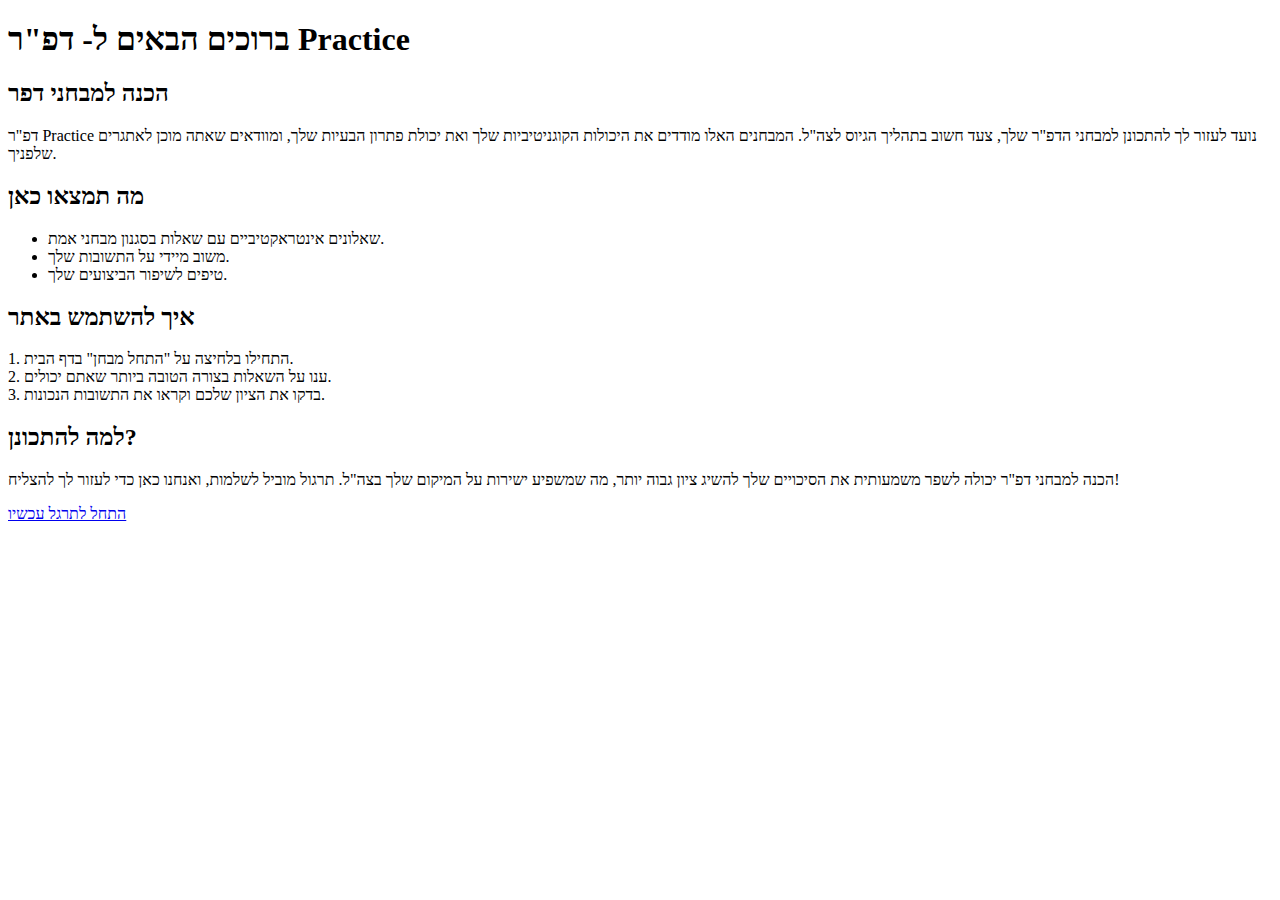
==== index.html @ ea62c407 "Create index.html" ====
<!DOCTYPE html>
<html lang="he">
<head>
    <meta charset="UTF-8">
    <meta name="viewport" content="width=device-width, initial-scale=1.0">
    <title>מבוא -הכנה למבחני דפ"ר</title>
    <link rel="stylesheet" href="style.css">
</head>
<body>
    <header>
        <h1>ברוכים הבאים ל- דפ"ר Practice</h1>
    </header>
    <main>
        <section>
            <h2>הכנה למבחני דפר </h2>
            <p>
                דפ"ר Practice נועד לעזור לך להתכונן למבחני הדפ"ר שלך, צעד חשוב בתהליך הגיוס לצה"ל. 
                המבחנים האלו מודדים את היכולות הקוגניטיביות שלך ואת יכולת פתרון הבעיות שלך, ומוודאים שאתה מוכן לאתגרים שלפניך.
            </p>
        </section>

        <section>
            <h2>מה תמצאו כאן</h2>
            <ul>
                <li>שאלונים אינטראקטיביים עם שאלות בסגנון מבחני אמת.</li>
                <li>משוב מיידי על התשובות שלך.</li>
                <li>טיפים לשיפור הביצועים שלך.</li>
            </ul>
        </section>

        <section>
            <h2>איך להשתמש באתר</h2>
            <p>
                1. התחילו בלחיצה על "התחל מבחן" בדף הבית.<br>
                2. ענו על השאלות בצורה הטובה ביותר שאתם יכולים.<br>
                3. בדקו את הציון שלכם וקראו את התשובות הנכונות.<br>
            </p>
        </section>

        <section>
            <h2>למה להתכונן?</h2>
            <p>
                הכנה למבחני דפ"ר יכולה לשפר משמעותית את הסיכויים שלך להשיג ציון גבוה יותר, מה שמשפיע ישירות על המיקום שלך בצה"ל. 
                תרגול מוביל לשלמות, ואנחנו כאן כדי לעזור לך להצליח!
            </p>
        </section>

        <div class="start-quiz">
            <a href="quiz.html" class="btn">התחל לתרגל עכשיו</a>
        </div>
    </main>
</body>
</html>
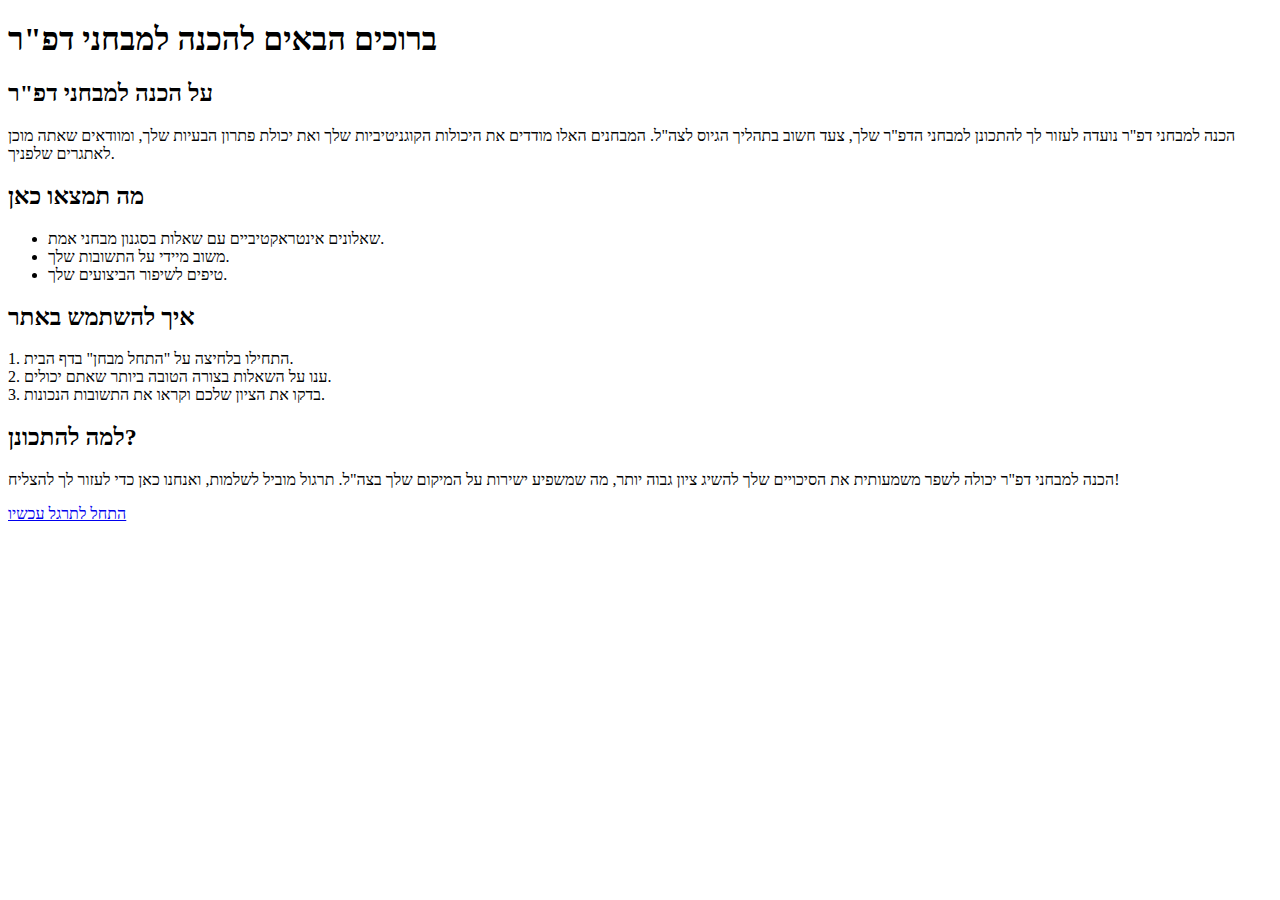
==== commit 4d5b50a3: "Update index.html" ====
--- a/index.html
+++ b/index.html
@@ -3,18 +3,18 @@
 <head>
     <meta charset="UTF-8">
     <meta name="viewport" content="width=device-width, initial-scale=1.0">
-    <title>מבוא -הכנה למבחני דפ"ר</title>
-    <link rel="stylesheet" href="style.css">
+    <title>הכנה למבחני דפ"ר</title>
+    <link rel="stylesheet" href="style.css"> <!-- חיבור לקובץ CSS -->
 </head>
 <body>
     <header>
-        <h1>ברוכים הבאים ל- דפ"ר Practice</h1>
+        <h1>ברוכים הבאים להכנה למבחני דפ"ר</h1>
     </header>
     <main>
         <section>
-            <h2>הכנה למבחני דפר </h2>
+            <h2>על הכנה למבחני דפ"ר</h2>
             <p>
-                דפ"ר Practice נועד לעזור לך להתכונן למבחני הדפ"ר שלך, צעד חשוב בתהליך הגיוס לצה"ל. 
+                הכנה למבחני דפ"ר נועדה לעזור לך להתכונן למבחני הדפ"ר שלך, צעד חשוב בתהליך הגיוס לצה"ל. 
                 המבחנים האלו מודדים את היכולות הקוגניטיביות שלך ואת יכולת פתרון הבעיות שלך, ומוודאים שאתה מוכן לאתגרים שלפניך.
             </p>
         </section>
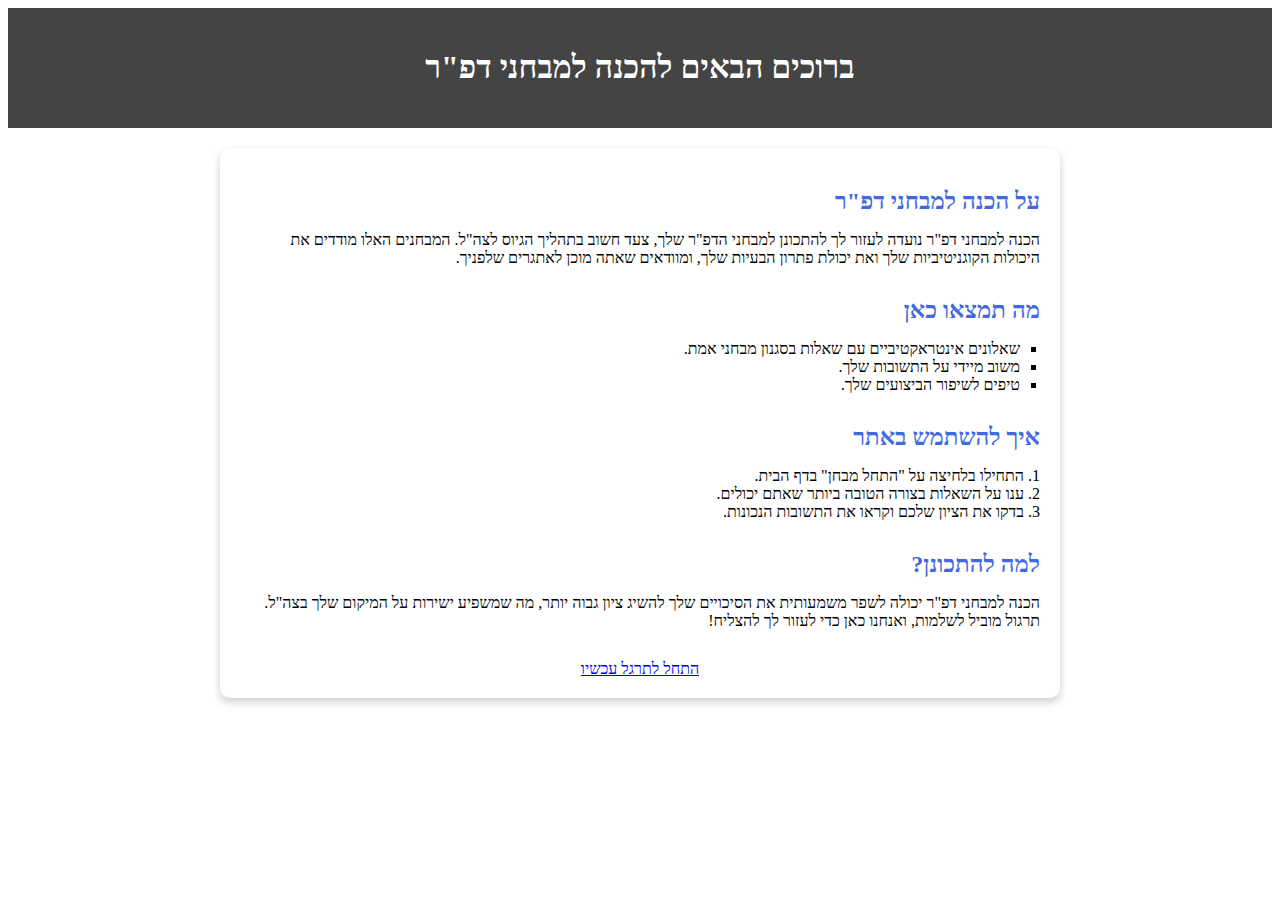
==== commit 2ba69d72: "Update index.html" ====
--- a/index.html
+++ b/index.html
@@ -46,7 +46,7 @@
         </section>
 
         <div class="start-quiz">
-            <a href="quiz.html" class="btn">התחל לתרגל עכשיו</a>
+            <a href="quiz1.html" class="btn">התחל לתרגל עכשיו</a>
         </div>
     </main>
 </body>
--- a/style.css
+++ b/style.css
@@ -0,0 +1,36 @@
+header {
+    text-align: center;
+    background: #444;
+    color: #fff;
+    padding: 20px 0;
+    margin-bottom: 20px;
+}
+
+main {
+    max-width: 800px;
+    margin: 20px auto;
+    padding: 20px;
+    background: #fff;
+    border-radius: 10px;
+    box-shadow: 0 4px 8px rgba(0, 0, 0, 0.2);
+    direction: rtl; /* מגדיר כיוון ימין לשמאל */
+}
+
+section {
+    margin-bottom: 30px;
+}
+
+h2 {
+    color: royalblue;
+    margin-bottom: 10px;
+}
+
+ul {
+    list-style: square;
+    padding-right: 20px; /* מגדיר את הרשימה לימין */
+}
+
+.start-quiz {
+    text-align: center;
+    margin-top: 30px;
+}
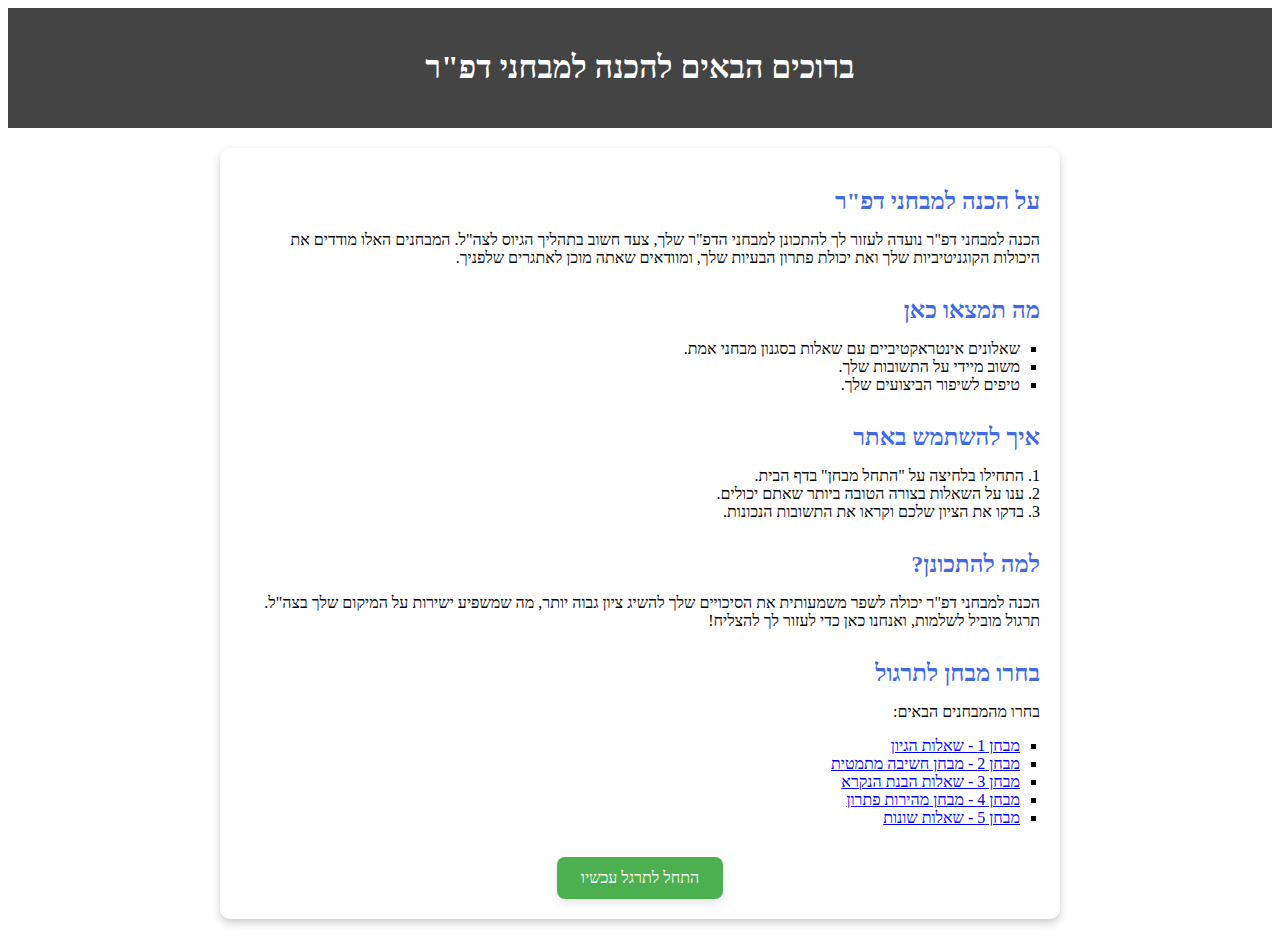
==== commit 680fdcbb: "Update index.html" ====
--- a/index.html
+++ b/index.html
@@ -45,6 +45,18 @@
             </p>
         </section>
 
+        <section>
+            <h2>בחרו מבחן לתרגול</h2>
+            <p>בחרו מהמבחנים הבאים:</p>
+            <ul>
+                <li><a href="quiz1.html">מבחן 1 - שאלות הגיון</a></li>
+                <li><a href="quiz2.html">מבחן 2 - מבחן חשיבה מתמטית</a></li>
+                <li><a href="quiz3.html">מבחן 3 - שאלות הבנת הנקרא</a></li>
+                <li><a href="quiz4.html">מבחן 4 - מבחן מהירות פתרון</a></li>
+                <li><a href="quiz5.html">מבחן 5 - שאלות שונות</a></li>
+            </ul>
+        </section>
+
         <div class="start-quiz">
             <a href="quiz1.html" class="btn">התחל לתרגל עכשיו</a>
         </div>
--- a/style.css
+++ b/style.css
@@ -34,3 +34,29 @@
     text-align: center;
     margin-top: 30px;
 }
+
+.start-quiz .btn {
+    background-color: #4CAF50; /* Professional green color */
+    color: white;
+    padding: 12px 24px;
+    text-align: center;
+    text-decoration: none;
+    display: inline-block;
+    font-size: 16px;
+    border-radius: 8px; /* Rounded corners */
+    border: none;
+    box-shadow: 0 4px 8px rgba(0, 0, 0, 0.1); /* Subtle shadow */
+    transition: background-color 0.3s ease, transform 0.3s ease; /* Smooth transitions */
+}
+
+/* Hover Effect */
+.start-quiz .btn:hover {
+    background-color: #45a049; /* Slightly darker green on hover */
+    transform: translateY(-2px); /* Lift effect */
+}
+
+/* Focused button for accessibility */
+.start-quiz .btn:focus {
+    outline: none;
+    box-shadow: 0 0 0 4px rgba(76, 175, 80, 0.5); /* Glow effect */
+}
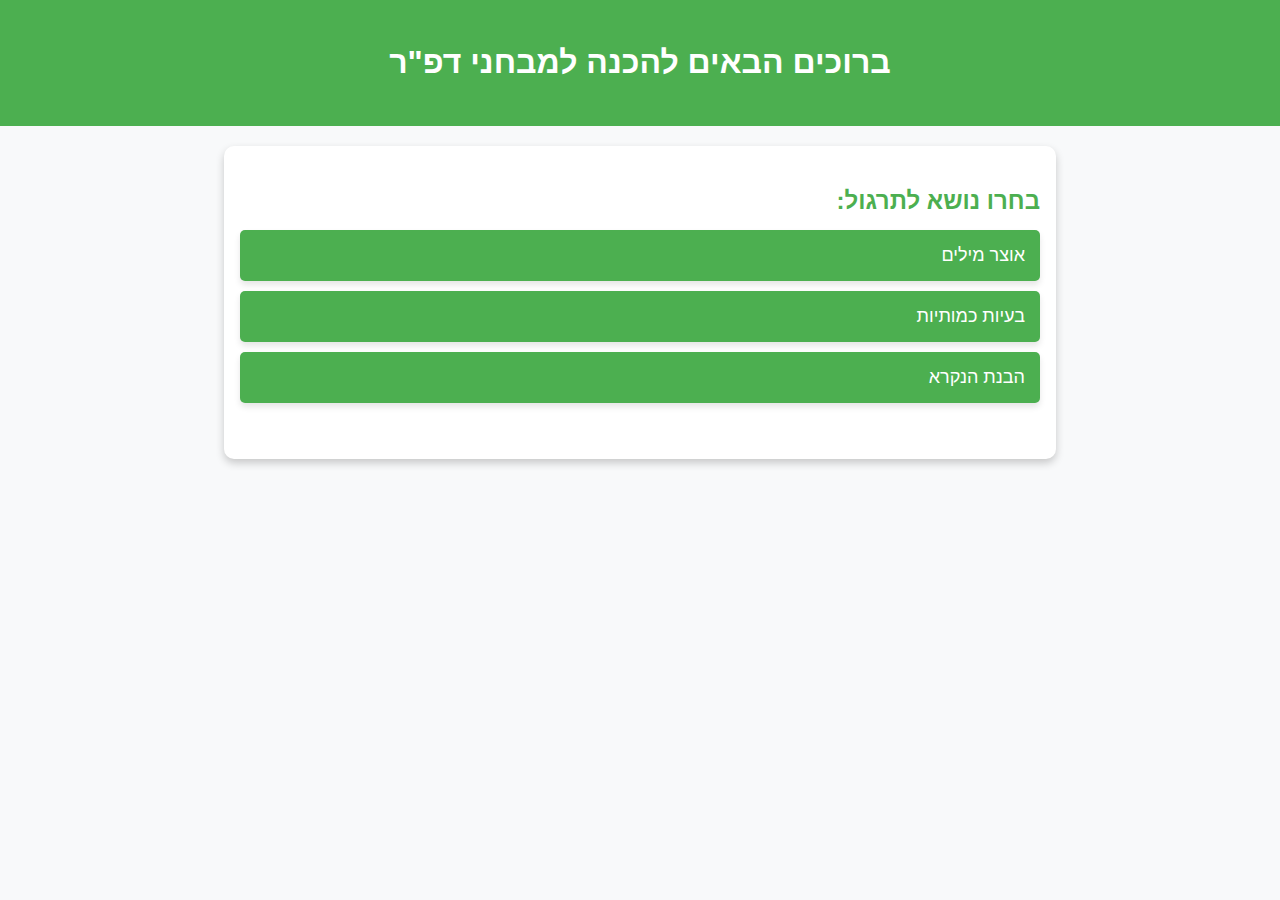
==== commit 0f5e076c: "Update index.html" ====
--- a/index.html
+++ b/index.html
@@ -5,6 +5,88 @@
     <meta name="viewport" content="width=device-width, initial-scale=1.0">
     <title>הכנה למבחני דפ"ר</title>
     <link rel="stylesheet" href="style.css"> <!-- חיבור לקובץ CSS -->
+    <style>
+        body {
+            font-family: Arial, sans-serif;
+            line-height: 1.6;
+            margin: 0;
+            padding: 0;
+            background-color: #f8f9fa;
+            direction: rtl;
+        }
+
+        header {
+            background: #4CAF50;
+            color: #fff;
+            padding: 1rem 0;
+            text-align: center;
+        }
+
+        main {
+            padding: 1rem;
+        }
+
+        h2, h3 {
+            color: #4CAF50;
+        }
+
+        .accordion {
+            background-color: #4CAF50;
+            color: white;
+            cursor: pointer;
+            padding: 15px;
+            width: 100%;
+            border: none;
+            text-align: right;
+            outline: none;
+            font-size: 18px;
+            border-radius: 5px;
+            transition: background-color 0.3s ease, transform 0.2s ease;
+            margin-bottom: 10px;
+            box-shadow: 0 4px 6px rgba(0, 0, 0, 0.1);
+        }
+
+        .accordion:hover {
+            background-color: #45a049;
+        }
+
+        .accordion:active {
+            transform: scale(0.98);
+        }
+
+        .panel {
+            padding: 0 15px;
+            display: none;
+            background-color: #f1f1f1;
+            overflow: hidden;
+            border: 1px solid #ddd;
+            border-radius: 5px;
+            margin-top: -10px;
+            margin-bottom: 10px;
+        }
+
+        .btn {
+            display: inline-block;
+            background-color: #4CAF50;
+            color: white;
+            text-align: center;
+            text-decoration: none;
+            padding: 10px 20px;
+            border-radius: 5px;
+            margin: 10px 5px 10px 0;
+            transition: background-color 0.3s ease, transform 0.2s ease;
+            box-shadow: 0 4px 6px rgba(0, 0, 0, 0.1);
+        }
+
+        .btn:hover {
+            background-color: #45a049;
+            transform: scale(1.05);
+        }
+
+        .btn:active {
+            transform: scale(1);
+        }
+    </style>
 </head>
 <body>
     <header>
@@ -12,54 +94,55 @@
     </header>
     <main>
         <section>
-            <h2>על הכנה למבחני דפ"ר</h2>
-            <p>
-                הכנה למבחני דפ"ר נועדה לעזור לך להתכונן למבחני הדפ"ר שלך, צעד חשוב בתהליך הגיוס לצה"ל. 
-                המבחנים האלו מודדים את היכולות הקוגניטיביות שלך ואת יכולת פתרון הבעיות שלך, ומוודאים שאתה מוכן לאתגרים שלפניך.
-            </p>
+            <h2>בחרו נושא לתרגול:</h2>
+
+            <button class="accordion">אוצר מילים</button>
+            <div class="panel">
+                <a href="quiz_vocabulary1.html" class="btn">מבחן 1</a>
+                <a href="quiz_vocabulary2.html" class="btn">מבחן 2</a>
+                <a href="quiz_vocabulary3.html" class="btn">מבחן 3</a>
+            </div>
+
+            <button class="accordion">בעיות כמותיות</button>
+            <div class="panel">
+                <a href="quiz_math1.html" class="btn">מבחן 1</a>
+                <a href="quiz_math2.html" class="btn">מבחן 2</a>
+                <a href="quiz_math3.html" class="btn">מבחן 3</a>
+            </div>
+
+            <button class="accordion">הבנת הנקרא</button>
+            <div class="panel">
+                <a href="quiz_reading1.html" class="btn">מבחן 1</a>
+                <a href="quiz_reading2.html" class="btn">מבחן 2</a>
+                <a href="quiz_reading3.html" class="btn">מבחן 3</a>
+            </div>
         </section>
+    </main>
 
-        <section>
-            <h2>מה תמצאו כאן</h2>
-            <ul>
-                <li>שאלונים אינטראקטיביים עם שאלות בסגנון מבחני אמת.</li>
-                <li>משוב מיידי על התשובות שלך.</li>
-                <li>טיפים לשיפור הביצועים שלך.</li>
-            </ul>
-        </section>
+    <script>
+        // קוד JavaScript להפעלת האקורדיון
+        const accordions = document.querySelectorAll(".accordion");
 
-        <section>
-            <h2>איך להשתמש באתר</h2>
-            <p>
-                1. התחילו בלחיצה על "התחל מבחן" בדף הבית.<br>
-                2. ענו על השאלות בצורה הטובה ביותר שאתם יכולים.<br>
-                3. בדקו את הציון שלכם וקראו את התשובות הנכונות.<br>
-            </p>
-        </section>
+        accordions.forEach(acc => {
+            acc.addEventListener("click", function () {
+                // סגור את כל הלשוניות האחרות
+                accordions.forEach(item => {
+                    if (item !== this) {
+                        item.classList.remove("active");
+                        item.nextElementSibling.style.display = "none";
+                    }
+                });
 
-        <section>
-            <h2>למה להתכונן?</h2>
-            <p>
-                הכנה למבחני דפ"ר יכולה לשפר משמעותית את הסיכויים שלך להשיג ציון גבוה יותר, מה שמשפיע ישירות על המיקום שלך בצה"ל. 
-                תרגול מוביל לשלמות, ואנחנו כאן כדי לעזור לך להצליח!
-            </p>
-        </section>
-
-        <section>
-            <h2>בחרו מבחן לתרגול</h2>
-            <p>בחרו מהמבחנים הבאים:</p>
-            <ul>
-                <li><a href="quiz1.html">מבחן 1 - שאלות הגיון</a></li>
-                <li><a href="quiz2.html">מבחן 2 - מבחן חשיבה מתמטית</a></li>
-                <li><a href="quiz3.html">מבחן 3 - שאלות הבנת הנקרא</a></li>
-                <li><a href="quiz4.html">מבחן 4 - מבחן מהירות פתרון</a></li>
-                <li><a href="quiz5.html">מבחן 5 - שאלות שונות</a></li>
-            </ul>
-        </section>
-
-        <div class="start-quiz">
-            <a href="quiz1.html" class="btn">התחל לתרגל עכשיו</a>
-        </div>
-    </main>
+                // פתח/סגור את הלשונית הנוכחית
+                this.classList.toggle("active");
+                const panel = this.nextElementSibling;
+                if (panel.style.display === "block") {
+                    panel.style.display = "none";
+                } else {
+                    panel.style.display = "block";
+                }
+            });
+        });
+    </script>
 </body>
 </html>
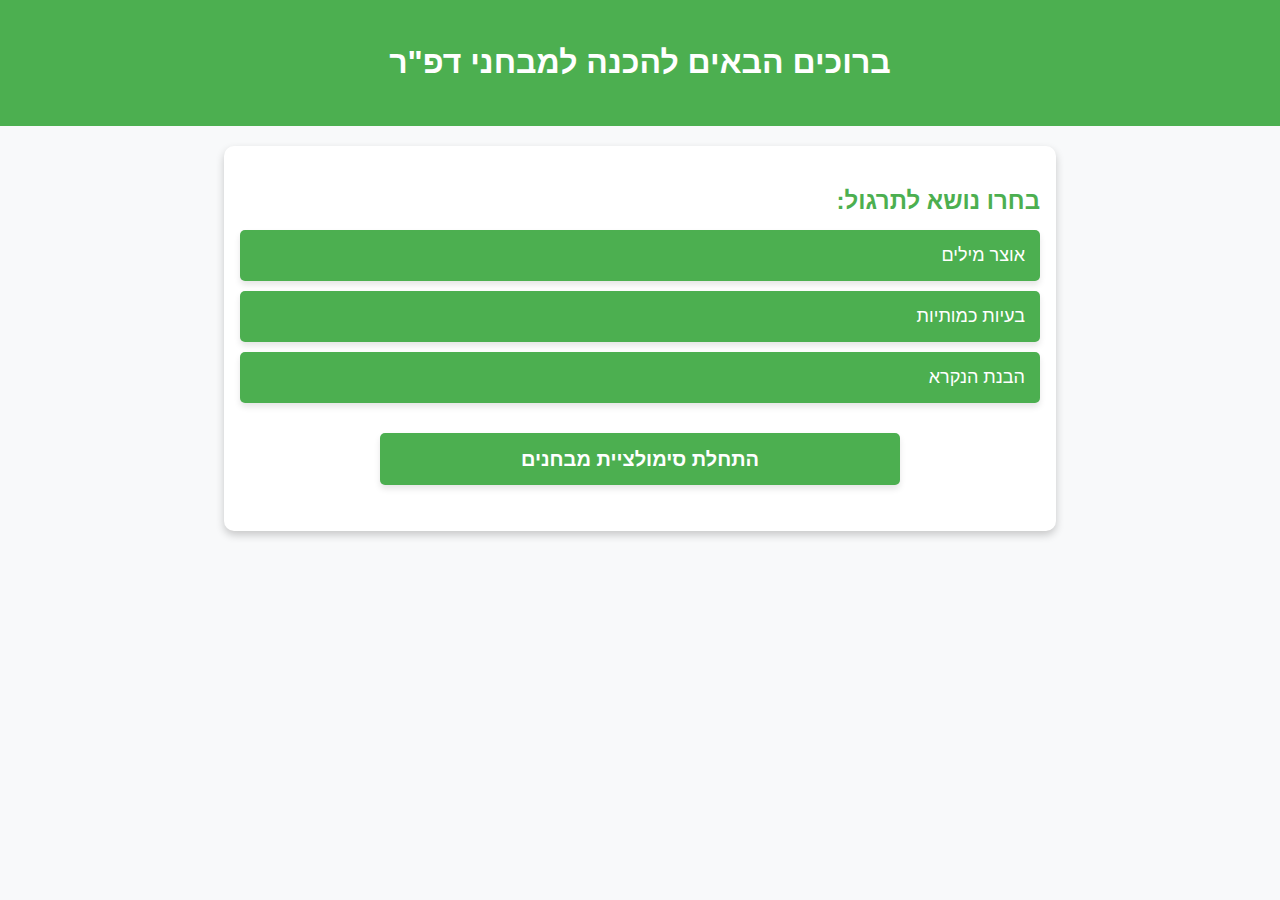
==== commit 5fd33863: "Update index.html" ====
--- a/index.html
+++ b/index.html
@@ -4,7 +4,7 @@
     <meta charset="UTF-8">
     <meta name="viewport" content="width=device-width, initial-scale=1.0">
     <title>הכנה למבחני דפ"ר</title>
-    <link rel="stylesheet" href="style.css"> <!-- חיבור לקובץ CSS -->
+    <link rel="stylesheet" href="style.css"> 
     <style>
         body {
             font-family: Arial, sans-serif;
@@ -86,6 +86,15 @@
         .btn:active {
             transform: scale(1);
         }
+
+        .simulation-btn {
+            display: block;
+            text-align: center;
+            margin: 20px auto;
+            width: 60%;
+            font-size: 20px;
+            font-weight: bold;
+        }
     </style>
 </head>
 <body>
@@ -116,16 +125,20 @@
                 <a href="quiz_reading2.html" class="btn">מבחן 2</a>
                 <a href="quiz_reading3.html" class="btn">מבחן 3</a>
             </div>
+
+            <div>
+                <a href="simulation.html" class="btn simulation-btn">התחלת סימולציית מבחנים</a>
+            </div>
         </section>
     </main>
 
     <script>
-        // קוד JavaScript להפעלת האקורדיון
+     
         const accordions = document.querySelectorAll(".accordion");
 
         accordions.forEach(acc => {
             acc.addEventListener("click", function () {
-                // סגור את כל הלשוניות האחרות
+              
                 accordions.forEach(item => {
                     if (item !== this) {
                         item.classList.remove("active");
@@ -133,7 +146,7 @@
                     }
                 });
 
-                // פתח/סגור את הלשונית הנוכחית
+               
                 this.classList.toggle("active");
                 const panel = this.nextElementSibling;
                 if (panel.style.display === "block") {
